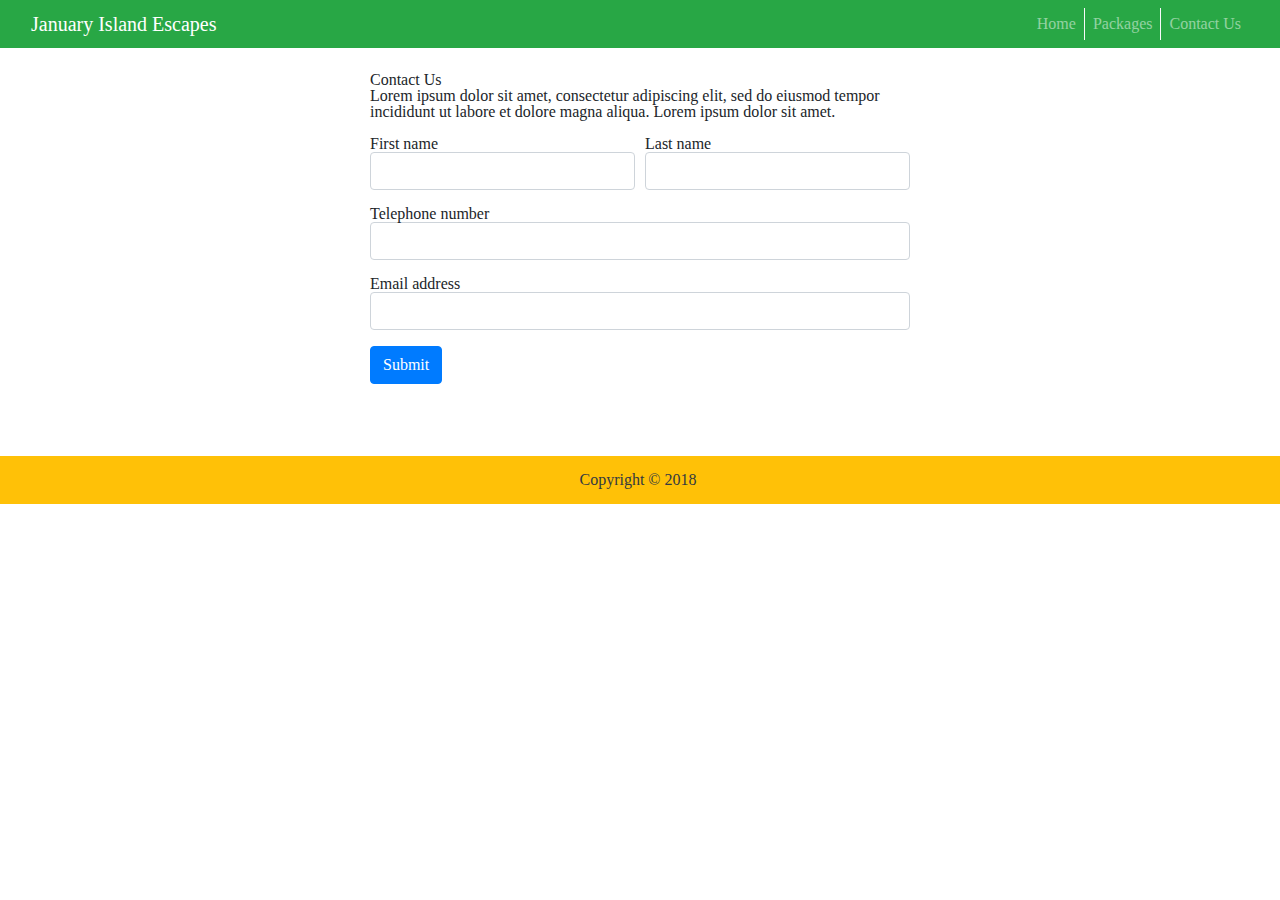
==== contact.html @ b1663603 "First layout" ====
<!DOCTYPE html>
<html lang="en">
  <head>
    <!-- Required meta tags -->
    <meta charset="utf-8" />
    <meta
      name="viewport"
      content="width=device-width, initial-scale=1, shrink-to-fit=no"
    />

    <!-- Bootstrap CSS -->
    <link
      rel="stylesheet"
      href="https://stackpath.bootstrapcdn.com/bootstrap/4.3.1/css/bootstrap.min.css"
      integrity="sha384-ggOyR0iXCbMQv3Xipma34MD+dH/1fQ784/j6cY/iJTQUOhcWr7x9JvoRxT2MZw1T"
      crossorigin="anonymous"
    />

    <link rel="stylesheet" href="styles/styles.css" />

    <title>January Island Escapes</title>
  </head>
  <body>
        <nav class="navbar navbar-expand-md bg-success navbar-dark">
                <div class="container-fluid"> <a class="navbar-brand text-primary" href="#">
                    <b class="text-white"> January Island Escapes</b>
                  </a> <button class="navbar-toggler navbar-toggler-right border-0" type="button" data-toggle="collapse" data-target="#navbar4">
                    <span class="navbar-toggler-icon"></span>
                  </button>
                  <div class="collapse navbar-collapse" id="navbar4">
                    <ul class="navbar-nav ml-auto">
                      <li class="nav-item text-white border-right border-light"> <a class="nav-link" href="#">Home</a> </li>
                      <li class="nav-item border-right border-light"> <a class="nav-link" href="#">Packages</a> </li>
                      <li class="nav-item"> <a class="nav-link" href="#"><b>Contact Us</b></a> </li>
                    </ul>
                  </div>
                </div>
              </nav>
              <div class="text-center py-4 mb-5">
                <div class="container">
                  <div class="row">
                    <div class="mx-auto col-lg-6 col-10">
                      <h1 class="text-left"><b>Contact Us</b></h1>
                      <p class="mb-3 text-left">Lorem ipsum dolor sit amet, consectetur adipiscing elit, sed do eiusmod tempor incididunt ut labore et dolore magna aliqua. Lorem ipsum dolor sit amet.</p>
                      <form class="text-left">
                        <div class="form-row">
                          <div class="form-group col-md-6"> <label for="form19">First name</label> <input type="text" class="form-control" id="form19"> </div>
                          <div class="form-group col-md-6"> <label for="form20">Last name</label> <input type="text" class="form-control" id="form20"> </div>
                        </div>
                        <div class="form-group"> <label for="form16">Telephone number</label> <input type="number" class="form-control" id="form16"> </div>
                        <div class="form-group"> <label for="form17">Email address</label> <input type="email" class="form-control" id="form17"> </div>
                        <button type="submit" class="btn btn-primary">Submit</button>
                      </form>
                    </div>
                  </div>
                </div>
              </div>
              <div class="py-3 text-dark bg-warning">
                <div class="container">
                  <div class="row">
                    <div class="col-md-12 text-center">
                      <p class="mb-0">Copyright © 2018&nbsp;</p>
                    </div>
                  </div>
                </div>
              </div>
    <!-- Optional JavaScript -->
    <!-- jQuery first, then Popper.js, then Bootstrap JS -->
    <script
      src="https://code.jquery.com/jquery-3.3.1.slim.min.js"
      integrity="sha384-q8i/X+965DzO0rT7abK41JStQIAqVgRVzpbzo5smXKp4YfRvH+8abtTE1Pi6jizo"
      crossorigin="anonymous"
    ></script>
    <script
      src="https://cdnjs.cloudflare.com/ajax/libs/popper.js/1.14.7/umd/popper.min.js"
      integrity="sha384-UO2eT0CpHqdSJQ6hJty5KVphtPhzWj9WO1clHTMGa3JDZwrnQq4sF86dIHNDz0W1"
      crossorigin="anonymous"
    ></script>
    <script
      src="https://stackpath.bootstrapcdn.com/bootstrap/4.3.1/js/bootstrap.min.js"
      integrity="sha384-JjSmVgyd0p3pXB1rRibZUAYoIIy6OrQ6VrjIEaFf/nJGzIxFDsf4x0xIM+B07jRM"
      crossorigin="anonymous"
    ></script>
  </body>
</html>
---- styles/styles.css ----
/* http://meyerweb.com/eric/tools/css/reset/ 
   v2.0 | 20110126
   License: none (public domain)
*/
html,
body,
div,
span,
applet,
object,
iframe,
h1,
h2,
h3,
h4,
h5,
h6,
p,
blockquote,
pre,
a,
abbr,
acronym,
address,
big,
cite,
code,
del,
dfn,
em,
img,
ins,
kbd,
q,
s,
samp,
small,
strike,
strong,
sub,
sup,
tt,
var,
b,
u,
i,
center,
dl,
dt,
dd,
ol,
ul,
li,
fieldset,
form,
label,
legend,
table,
caption,
tbody,
tfoot,
thead,
tr,
th,
td,
article,
aside,
canvas,
details,
embed,
figure,
figcaption,
footer,
header,
hgroup,
menu,
nav,
output,
ruby,
section,
summary,
time,
mark,
audio,
video {
  margin: 0;
  padding: 0;
  border: 0;
  font-size: 100%;
  font: inherit;
  vertical-align: baseline;
}

/* HTML5 display-role reset for older browsers */
article,
aside,
details,
figcaption,
figure,
footer,
header,
hgroup,
menu,
nav,
section {
  display: block;
}

body {
  line-height: 1;
}

ol,
ul {
  list-style: none;
}

blockquote,
q {
  quotes: none;
}

blockquote:before,
blockquote:after {
  content: '';
  content: none;
}

q:before,
q:after {
  content: '';
  content: none;
}

table {
  border-collapse: collapse;
  border-spacing: 0;
}

/*# sourceMappingURL=styles.css.map */
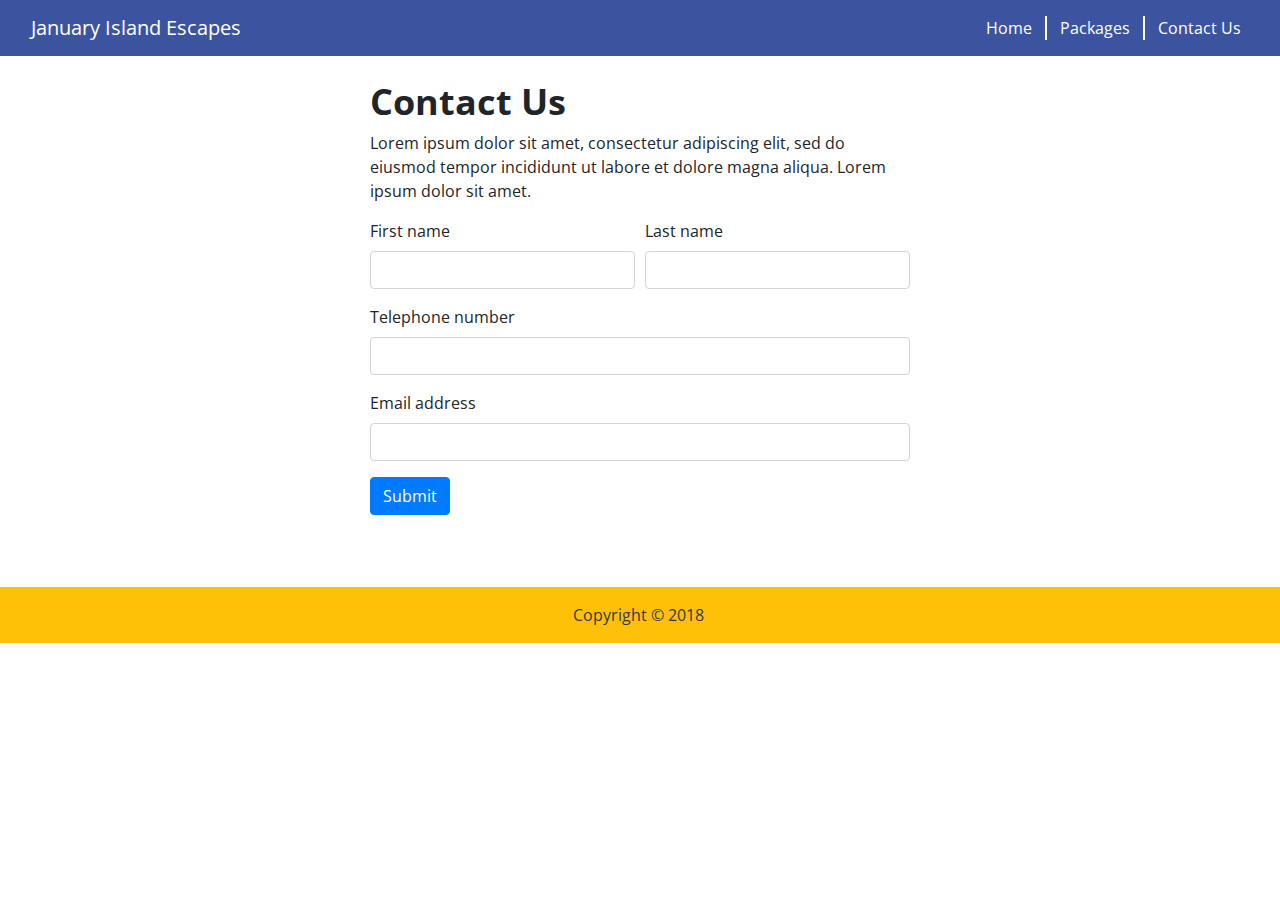
==== commit e6dbb1bf: "Added styles to header and navbar" ====
--- a/contact.html
+++ b/contact.html
@@ -21,49 +21,68 @@
     <title>January Island Escapes</title>
   </head>
   <body>
-        <nav class="navbar navbar-expand-md bg-success navbar-dark">
-                <div class="container-fluid"> <a class="navbar-brand text-primary" href="#">
-                    <b class="text-white"> January Island Escapes</b>
-                  </a> <button class="navbar-toggler navbar-toggler-right border-0" type="button" data-toggle="collapse" data-target="#navbar4">
-                    <span class="navbar-toggler-icon"></span>
-                  </button>
-                  <div class="collapse navbar-collapse" id="navbar4">
-                    <ul class="navbar-nav ml-auto">
-                      <li class="nav-item text-white border-right border-light"> <a class="nav-link" href="#">Home</a> </li>
-                      <li class="nav-item border-right border-light"> <a class="nav-link" href="#">Packages</a> </li>
-                      <li class="nav-item"> <a class="nav-link" href="#"><b>Contact Us</b></a> </li>
-                    </ul>
-                  </div>
+    <nav class="navbar navbar-expand-md">
+      <div class="container-fluid">
+        <a class="navbar-brand" href="index.html">
+          January Island Escapes
+        </a>
+        <ul class="navbar-nav menu">
+          <li class="nav-item menu__item--home">
+            <a class="nav-link" href="index.html">Home</a>
+          </li>
+          <li class="nav-item menu__item--packages">
+            <a class="nav-link" href="packages.html">Packages</a>
+          </li>
+          <li class="nav-item menu__item--contact">
+            <a class="nav-link" href="contact.html">Contact Us</a>
+          </li>
+        </ul>
+      </div>
+    </nav>
+    <div class="text-center py-4 mb-5">
+      <div class="container">
+        <div class="row">
+          <div class="mx-auto col-lg-6 col-10">
+            <h1 class="text-left"><b>Contact Us</b></h1>
+            <p class="mb-3 text-left">
+              Lorem ipsum dolor sit amet, consectetur adipiscing elit, sed do
+              eiusmod tempor incididunt ut labore et dolore magna aliqua. Lorem
+              ipsum dolor sit amet.
+            </p>
+            <form class="text-left">
+              <div class="form-row">
+                <div class="form-group col-md-6">
+                  <label for="form19">First name</label>
+                  <input type="text" class="form-control" id="form19" />
                 </div>
-              </nav>
-              <div class="text-center py-4 mb-5">
-                <div class="container">
-                  <div class="row">
-                    <div class="mx-auto col-lg-6 col-10">
-                      <h1 class="text-left"><b>Contact Us</b></h1>
-                      <p class="mb-3 text-left">Lorem ipsum dolor sit amet, consectetur adipiscing elit, sed do eiusmod tempor incididunt ut labore et dolore magna aliqua. Lorem ipsum dolor sit amet.</p>
-                      <form class="text-left">
-                        <div class="form-row">
-                          <div class="form-group col-md-6"> <label for="form19">First name</label> <input type="text" class="form-control" id="form19"> </div>
-                          <div class="form-group col-md-6"> <label for="form20">Last name</label> <input type="text" class="form-control" id="form20"> </div>
-                        </div>
-                        <div class="form-group"> <label for="form16">Telephone number</label> <input type="number" class="form-control" id="form16"> </div>
-                        <div class="form-group"> <label for="form17">Email address</label> <input type="email" class="form-control" id="form17"> </div>
-                        <button type="submit" class="btn btn-primary">Submit</button>
-                      </form>
-                    </div>
-                  </div>
+                <div class="form-group col-md-6">
+                  <label for="form20">Last name</label>
+                  <input type="text" class="form-control" id="form20" />
                 </div>
               </div>
-              <div class="py-3 text-dark bg-warning">
-                <div class="container">
-                  <div class="row">
-                    <div class="col-md-12 text-center">
-                      <p class="mb-0">Copyright © 2018&nbsp;</p>
-                    </div>
-                  </div>
-                </div>
+              <div class="form-group">
+                <label for="form16">Telephone number</label>
+                <input type="number" class="form-control" id="form16" />
               </div>
+              <div class="form-group">
+                <label for="form17">Email address</label>
+                <input type="email" class="form-control" id="form17" />
+              </div>
+              <button type="submit" class="btn btn-primary">Submit</button>
+            </form>
+          </div>
+        </div>
+      </div>
+    </div>
+    <div class="py-3 text-dark bg-warning">
+      <div class="container">
+        <div class="row">
+          <div class="col-md-12 text-center">
+            <p class="mb-0">Copyright © 2018&nbsp;</p>
+          </div>
+        </div>
+      </div>
+    </div>
     <!-- Optional JavaScript -->
     <!-- jQuery first, then Popper.js, then Bootstrap JS -->
     <script
--- a/styles/styles.css
+++ b/styles/styles.css
@@ -1,141 +1,53 @@
-/* http://meyerweb.com/eric/tools/css/reset/ 
-   v2.0 | 20110126
-   License: none (public domain)
-*/
-html,
-body,
-div,
-span,
-applet,
-object,
-iframe,
-h1,
-h2,
-h3,
-h4,
-h5,
-h6,
-p,
-blockquote,
-pre,
-a,
-abbr,
-acronym,
-address,
-big,
-cite,
-code,
-del,
-dfn,
-em,
-img,
-ins,
-kbd,
-q,
-s,
-samp,
-small,
-strike,
-strong,
-sub,
-sup,
-tt,
-var,
-b,
-u,
-i,
-center,
-dl,
-dt,
-dd,
-ol,
-ul,
-li,
-fieldset,
-form,
-label,
-legend,
-table,
-caption,
-tbody,
-tfoot,
-thead,
-tr,
-th,
-td,
-article,
-aside,
-canvas,
-details,
-embed,
-figure,
-figcaption,
-footer,
-header,
-hgroup,
-menu,
-nav,
-output,
-ruby,
-section,
-summary,
-time,
-mark,
-audio,
-video {
-  margin: 0;
-  padding: 0;
-  border: 0;
-  font-size: 100%;
-  font: inherit;
-  vertical-align: baseline;
+@import url("https://fonts.googleapis.com/css?family=Open+Sans:400,800");
+@import url("https://fonts.googleapis.com/css?family=Open+Sans:400,800");
+@import url("https://fonts.googleapis.com/css?family=Open+Sans:400,800");
+h1 {
+  font-family: "Open Sans";
+  font-size: 36px;
+  font-size: 2.25rem;
 }
 
-/* HTML5 display-role reset for older browsers */
-article,
-aside,
-details,
-figcaption,
-figure,
-footer,
-header,
-hgroup,
-menu,
-nav,
-section {
-  display: block;
+a {
+  color: #ffffff;
+}
+a:hover {
+  color: #000000;
+}
+
+.menu {
+  display: flex;
+  flex-direction: row;
+  line-height: 0.5rem;
+  align-content: space-between;
+}
+
+.menu__item--packages {
+  border-left: 2px solid #ffffff;
+  border-right: 2px solid #ffffff;
+  padding-right: 5px;
+  padding-left: 5px;
+}
+
+.menu__item--home {
+  padding-right: 5px;
+}
+
+.menu__item--contact {
+  padding-left: 5px;
+}
+
+.header__text--primary {
+  font-weight: 800;
+  font-size: 48px;
+  font-size: 3rem;
 }
 
 body {
-  line-height: 1;
+  font-family: "Open Sans";
 }
 
-ol,
-ul {
-  list-style: none;
-}
-
-blockquote,
-q {
-  quotes: none;
-}
-
-blockquote:before,
-blockquote:after {
-  content: '';
-  content: none;
-}
-
-q:before,
-q:after {
-  content: '';
-  content: none;
-}
-
-table {
-  border-collapse: collapse;
-  border-spacing: 0;
+nav {
+  background-color: #3c54a0;
 }
 
 /*# sourceMappingURL=styles.css.map */
-
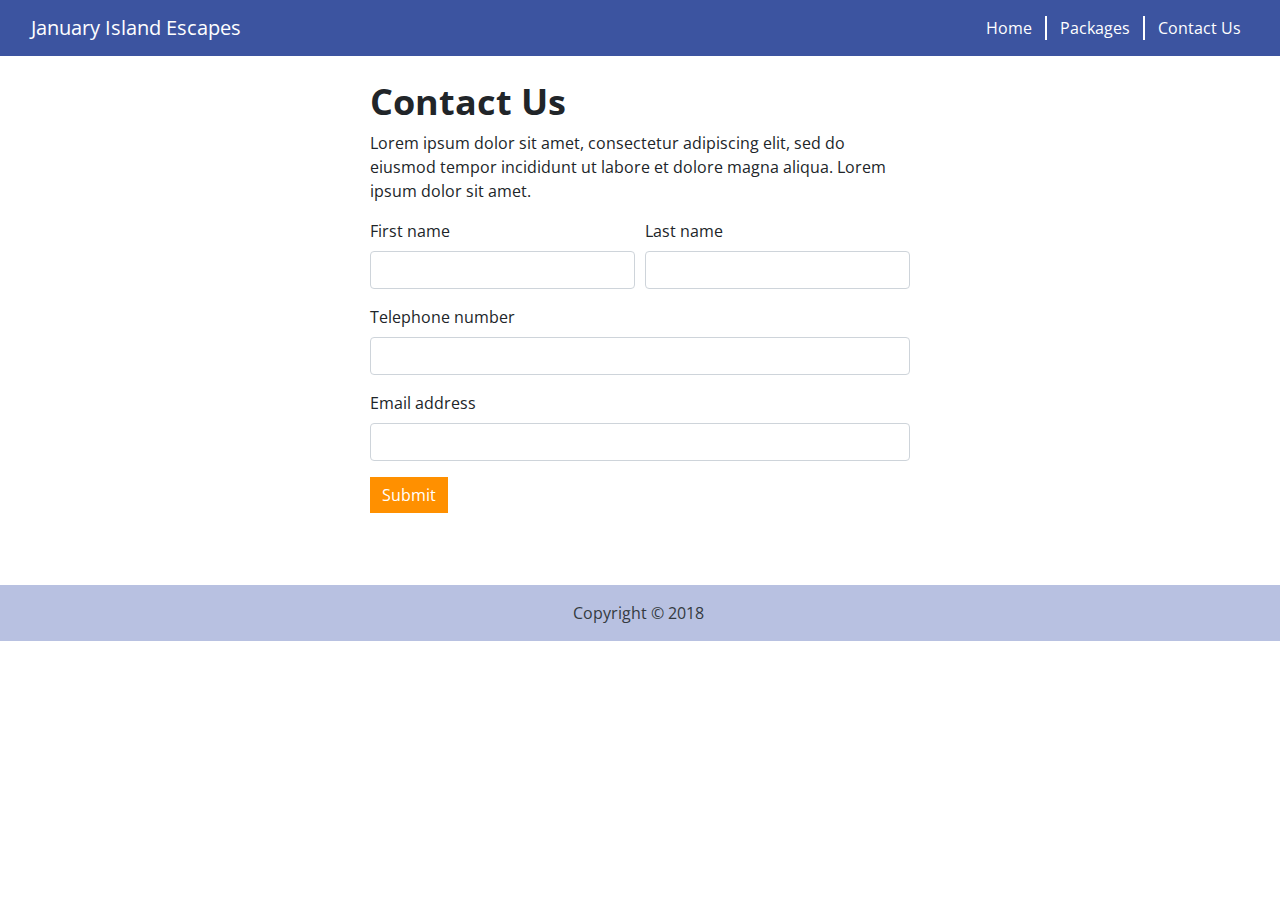
==== commit 62065eff: "Fixed styles on index and contact" ====
--- a/contact.html
+++ b/contact.html
@@ -68,18 +68,18 @@
                 <label for="form17">Email address</label>
                 <input type="email" class="form-control" id="form17" />
               </div>
-              <button type="submit" class="btn btn-primary">Submit</button>
+              <button type="submit" class="btn btn-primary rounded-0">
+                Submit
+              </button>
             </form>
           </div>
         </div>
       </div>
     </div>
-    <div class="py-3 text-dark bg-warning">
-      <div class="container">
-        <div class="row">
-          <div class="col-md-12 text-center">
-            <p class="mb-0">Copyright © 2018&nbsp;</p>
-          </div>
+    <div class="container-fluid py-3 text-dark footer">
+      <div class="row">
+        <div class="col-md-12 text-center">
+          <p class="mb-0">Copyright © 2018&nbsp;</p>
         </div>
       </div>
     </div>
--- a/styles/styles.css
+++ b/styles/styles.css
@@ -1,3 +1,4 @@
+@import url("https://fonts.googleapis.com/css?family=Open+Sans:400,800");
 @import url("https://fonts.googleapis.com/css?family=Open+Sans:400,800");
 @import url("https://fonts.googleapis.com/css?family=Open+Sans:400,800");
 @import url("https://fonts.googleapis.com/css?family=Open+Sans:400,800");
@@ -12,6 +13,10 @@
 }
 a:hover {
   color: #000000;
+}
+
+nav {
+  background-color: #3c54a0;
 }
 
 .menu {
@@ -42,12 +47,22 @@
   font-size: 3rem;
 }
 
+.footer {
+  background-color: #b8c1e1;
+}
+
 body {
   font-family: "Open Sans";
 }
 
-nav {
-  background-color: #3c54a0;
+.cards__item__link,
+button[type=submit] {
+  background-color: #ff9000;
+  border: none;
+}
+.cards__item__link:hover,
+button[type=submit]:hover {
+  background-color: #000000;
 }
 
 /*# sourceMappingURL=styles.css.map */
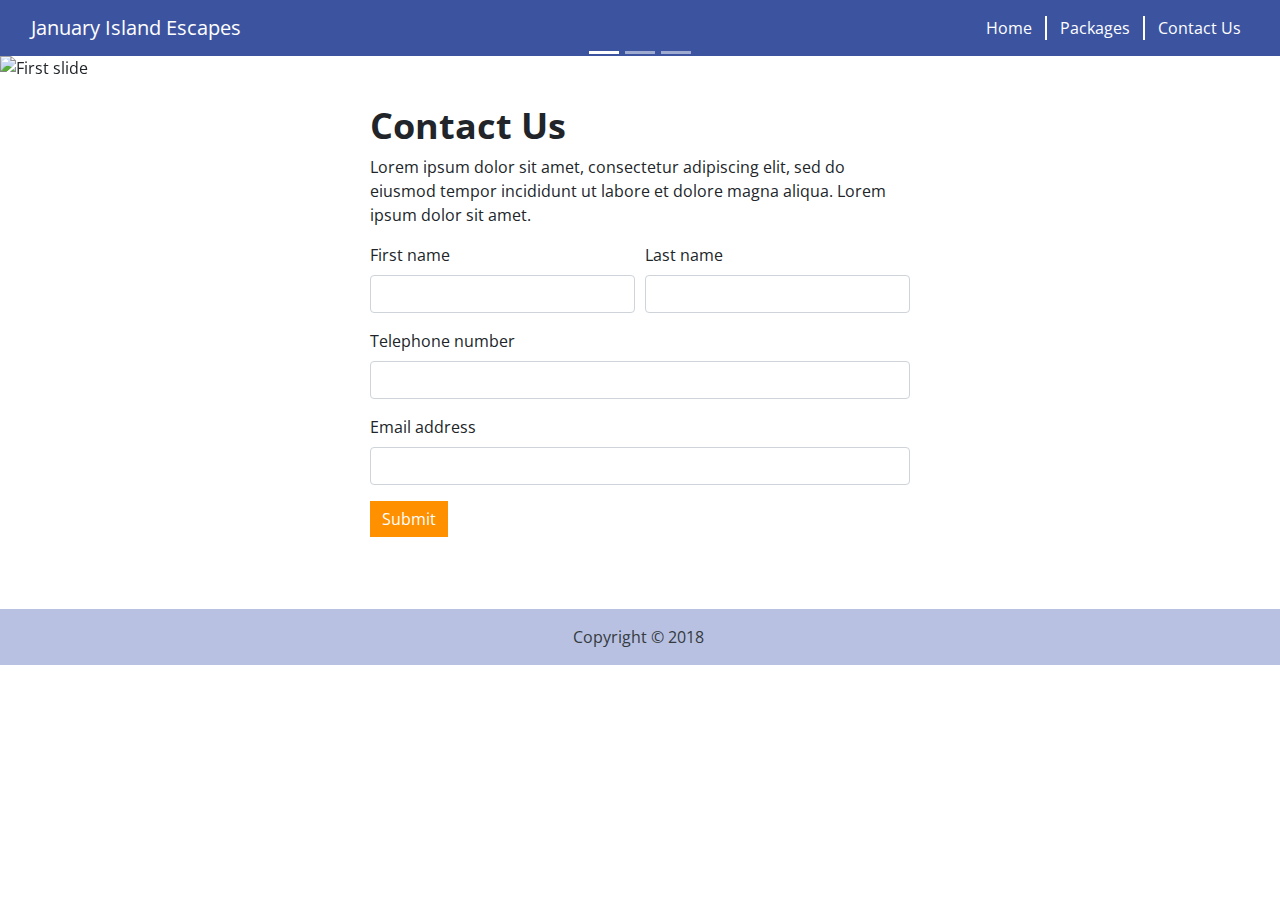
==== commit 7a36c129: "Added slider to contact page" ====
--- a/contact.html
+++ b/contact.html
@@ -22,8 +22,8 @@
   </head>
   <body>
     <nav class="navbar navbar-expand-md">
-      <div class="container-fluid">
-        <a class="navbar-brand" href="index.html">
+      <div class="container-fluid brand">
+        <a class="navbar-brand brand__name" href="index.html">
           January Island Escapes
         </a>
         <ul class="navbar-nav menu">
@@ -39,40 +39,98 @@
         </ul>
       </div>
     </nav>
-    <div class="text-center py-4 mb-5">
-      <div class="container">
-        <div class="row">
-          <div class="mx-auto col-lg-6 col-10">
-            <h1 class="text-left"><b>Contact Us</b></h1>
-            <p class="mb-3 text-left">
-              Lorem ipsum dolor sit amet, consectetur adipiscing elit, sed do
-              eiusmod tempor incididunt ut labore et dolore magna aliqua. Lorem
-              ipsum dolor sit amet.
-            </p>
-            <form class="text-left">
-              <div class="form-row">
-                <div class="form-group col-md-6">
-                  <label for="form19">First name</label>
-                  <input type="text" class="form-control" id="form19" />
-                </div>
-                <div class="form-group col-md-6">
-                  <label for="form20">Last name</label>
-                  <input type="text" class="form-control" id="form20" />
-                </div>
+    <div class="container-fluid slider">
+      <div class="row">
+        <div
+          id="carouselExampleIndicators"
+          class="carousel slide w-100"
+          data-ride="carousel"
+        >
+          <ol class="carousel-indicators">
+            <li
+              data-target="#carouselExampleIndicators"
+              data-slide-to="0"
+              class="active"
+            ></li>
+            <li data-target="#carouselExampleIndicators" data-slide-to="1"></li>
+            <li data-target="#carouselExampleIndicators" data-slide-to="2"></li>
+          </ol>
+          <div class="carousel-inner">
+            <div class="carousel-item active">
+              <img
+                class="d-block w-100"
+                src="https://res.cloudinary.com/dnkfgmzy1/image/upload/v1568025353/css-frameworks/vq9ipcgjgpqnnlaf9yv5.jpg"
+                alt="First slide"
+              />
+            </div>
+            <div class="carousel-item">
+              <img
+                class="d-block w-100"
+                src="https://res.cloudinary.com/dnkfgmzy1/image/upload/v1568025353/css-frameworks/mjyecwxhoctnbdsprnmc.jpg"
+                alt="Second slide"
+              />
+            </div>
+            <div class="carousel-item">
+              <img
+                class="d-block w-100"
+                src="https://res.cloudinary.com/dnkfgmzy1/image/upload/v1568025353/css-frameworks/izrfdkcy8koqdkqnkxbx.jpg"
+                alt="Third slide"
+              />
+            </div>
+          </div>
+          <a
+            class="carousel-control-prev"
+            href="#carouselExampleIndicators"
+            role="button"
+            data-slide="prev"
+          >
+            <span class="carousel-control-prev-icon" aria-hidden="true"></span>
+            <span class="sr-only">Previous</span>
+          </a>
+          <a
+            class="carousel-control-next"
+            href="#carouselExampleIndicators"
+            role="button"
+            data-slide="next"
+          >
+            <span class="carousel-control-next-icon" aria-hidden="true"></span>
+            <span class="sr-only">Next</span>
+          </a>
+        </div>
+      </div>
+    </div>
+    <div class="container text-center py-4 mb-5">
+      <div class="row">
+        <div class="mx-auto col-lg-6 col-10">
+          <h1 class="text-left"><b>Contact Us</b></h1>
+          <p class="mb-3 text-left">
+            Lorem ipsum dolor sit amet, consectetur adipiscing elit, sed do
+            eiusmod tempor incididunt ut labore et dolore magna aliqua. Lorem
+            ipsum dolor sit amet.
+          </p>
+          <form class="text-left">
+            <div class="form-row">
+              <div class="form-group col-md-6">
+                <label for="form19">First name</label>
+                <input type="text" class="form-control" id="form19" />
               </div>
-              <div class="form-group">
-                <label for="form16">Telephone number</label>
-                <input type="number" class="form-control" id="form16" />
+              <div class="form-group col-md-6">
+                <label for="form20">Last name</label>
+                <input type="text" class="form-control" id="form20" />
               </div>
-              <div class="form-group">
-                <label for="form17">Email address</label>
-                <input type="email" class="form-control" id="form17" />
-              </div>
-              <button type="submit" class="btn btn-primary rounded-0">
-                Submit
-              </button>
-            </form>
-          </div>
+            </div>
+            <div class="form-group">
+              <label for="form16">Telephone number</label>
+              <input type="number" class="form-control" id="form16" />
+            </div>
+            <div class="form-group">
+              <label for="form17">Email address</label>
+              <input type="email" class="form-control" id="form17" />
+            </div>
+            <button type="submit" class="btn rounded-0">
+              Submit
+            </button>
+          </form>
         </div>
       </div>
     </div>
--- a/styles/styles.css
+++ b/styles/styles.css
@@ -1,3 +1,4 @@
+@import url("https://fonts.googleapis.com/css?family=Open+Sans:400,800");
 @import url("https://fonts.googleapis.com/css?family=Open+Sans:400,800");
 @import url("https://fonts.googleapis.com/css?family=Open+Sans:400,800");
 @import url("https://fonts.googleapis.com/css?family=Open+Sans:400,800");
@@ -51,18 +52,28 @@
   background-color: #b8c1e1;
 }
 
+.cardContent {
+  border: 1px solid #ff9000;
+  border-radius: none;
+}
+.cardContent a {
+  cursor: pointer;
+}
+
+.cardContent:hover {
+  background-color: #fdf6ec;
+}
+
 body {
   font-family: "Open Sans";
 }
 
+.cardContent__button,
 .cards__item__link,
 button[type=submit] {
   background-color: #ff9000;
   border: none;
-}
-.cards__item__link:hover,
-button[type=submit]:hover {
-  background-color: #000000;
+  color: #ffffff;
 }
 
 /*# sourceMappingURL=styles.css.map */
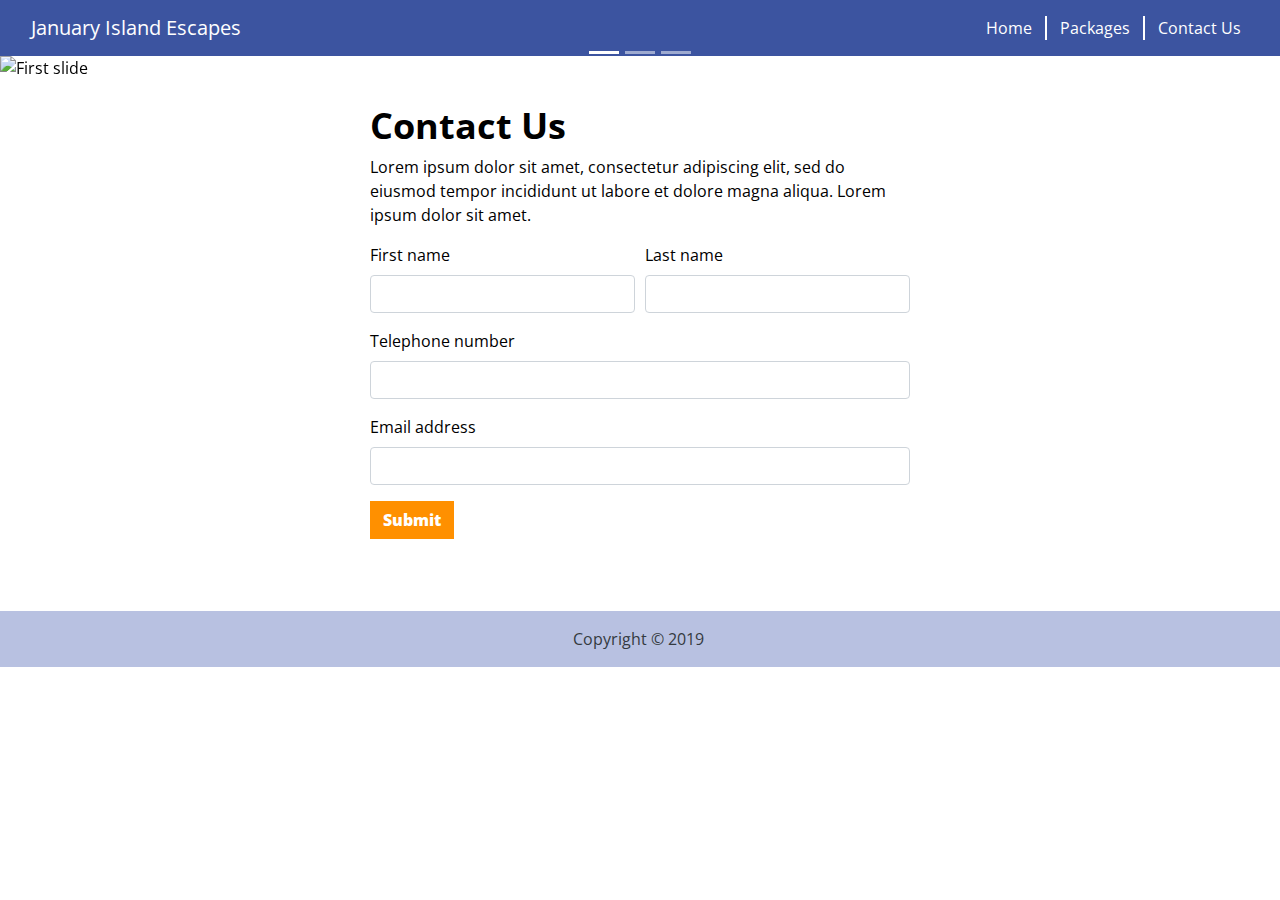
==== commit d5ffddc4: "Hardcoded copyright" ====
--- a/contact.html
+++ b/contact.html
@@ -137,7 +137,7 @@
     <div class="container-fluid py-3 text-dark footer">
       <div class="row">
         <div class="col-md-12 text-center">
-          <p class="mb-0">Copyright © 2018&nbsp;</p>
+          <p class="mb-0">Copyright © 2019&nbsp;</p>
         </div>
       </div>
     </div>
--- a/styles/styles.css
+++ b/styles/styles.css
@@ -1,11 +1,12 @@
 @import url("https://fonts.googleapis.com/css?family=Open+Sans:400,800");
-@import url("https://fonts.googleapis.com/css?family=Open+Sans:400,800");
-@import url("https://fonts.googleapis.com/css?family=Open+Sans:400,800");
-@import url("https://fonts.googleapis.com/css?family=Open+Sans:400,800");
-@import url("https://fonts.googleapis.com/css?family=Open+Sans:400,800");
+body {
+  font-family: "Open Sans";
+  background-color: #ffffff;
+  color: #000000;
+}
+
 h1 {
   font-family: "Open Sans";
-  font-size: 36px;
   font-size: 2.25rem;
 }
 
@@ -14,6 +15,16 @@
 }
 a:hover {
   color: #000000;
+  cursor: pointer;
+}
+
+.package__button,
+.feature__button,
+button[type=submit] {
+  background-color: #ff9000;
+  border: 1px solid #ff9000;
+  color: #ffffff;
+  font-weight: 800;
 }
 
 nav {
@@ -44,7 +55,6 @@
 
 .header__text--primary {
   font-weight: 800;
-  font-size: 48px;
   font-size: 3rem;
 }
 
@@ -52,28 +62,12 @@
   background-color: #b8c1e1;
 }
 
-.cardContent {
+.package {
   border: 1px solid #ff9000;
   border-radius: none;
 }
-.cardContent a {
-  cursor: pointer;
-}
-
-.cardContent:hover {
+.package:hover {
   background-color: #fdf6ec;
 }
 
-body {
-  font-family: "Open Sans";
-}
-
-.cardContent__button,
-.cards__item__link,
-button[type=submit] {
-  background-color: #ff9000;
-  border: none;
-  color: #ffffff;
-}
-
 /*# sourceMappingURL=styles.css.map */
